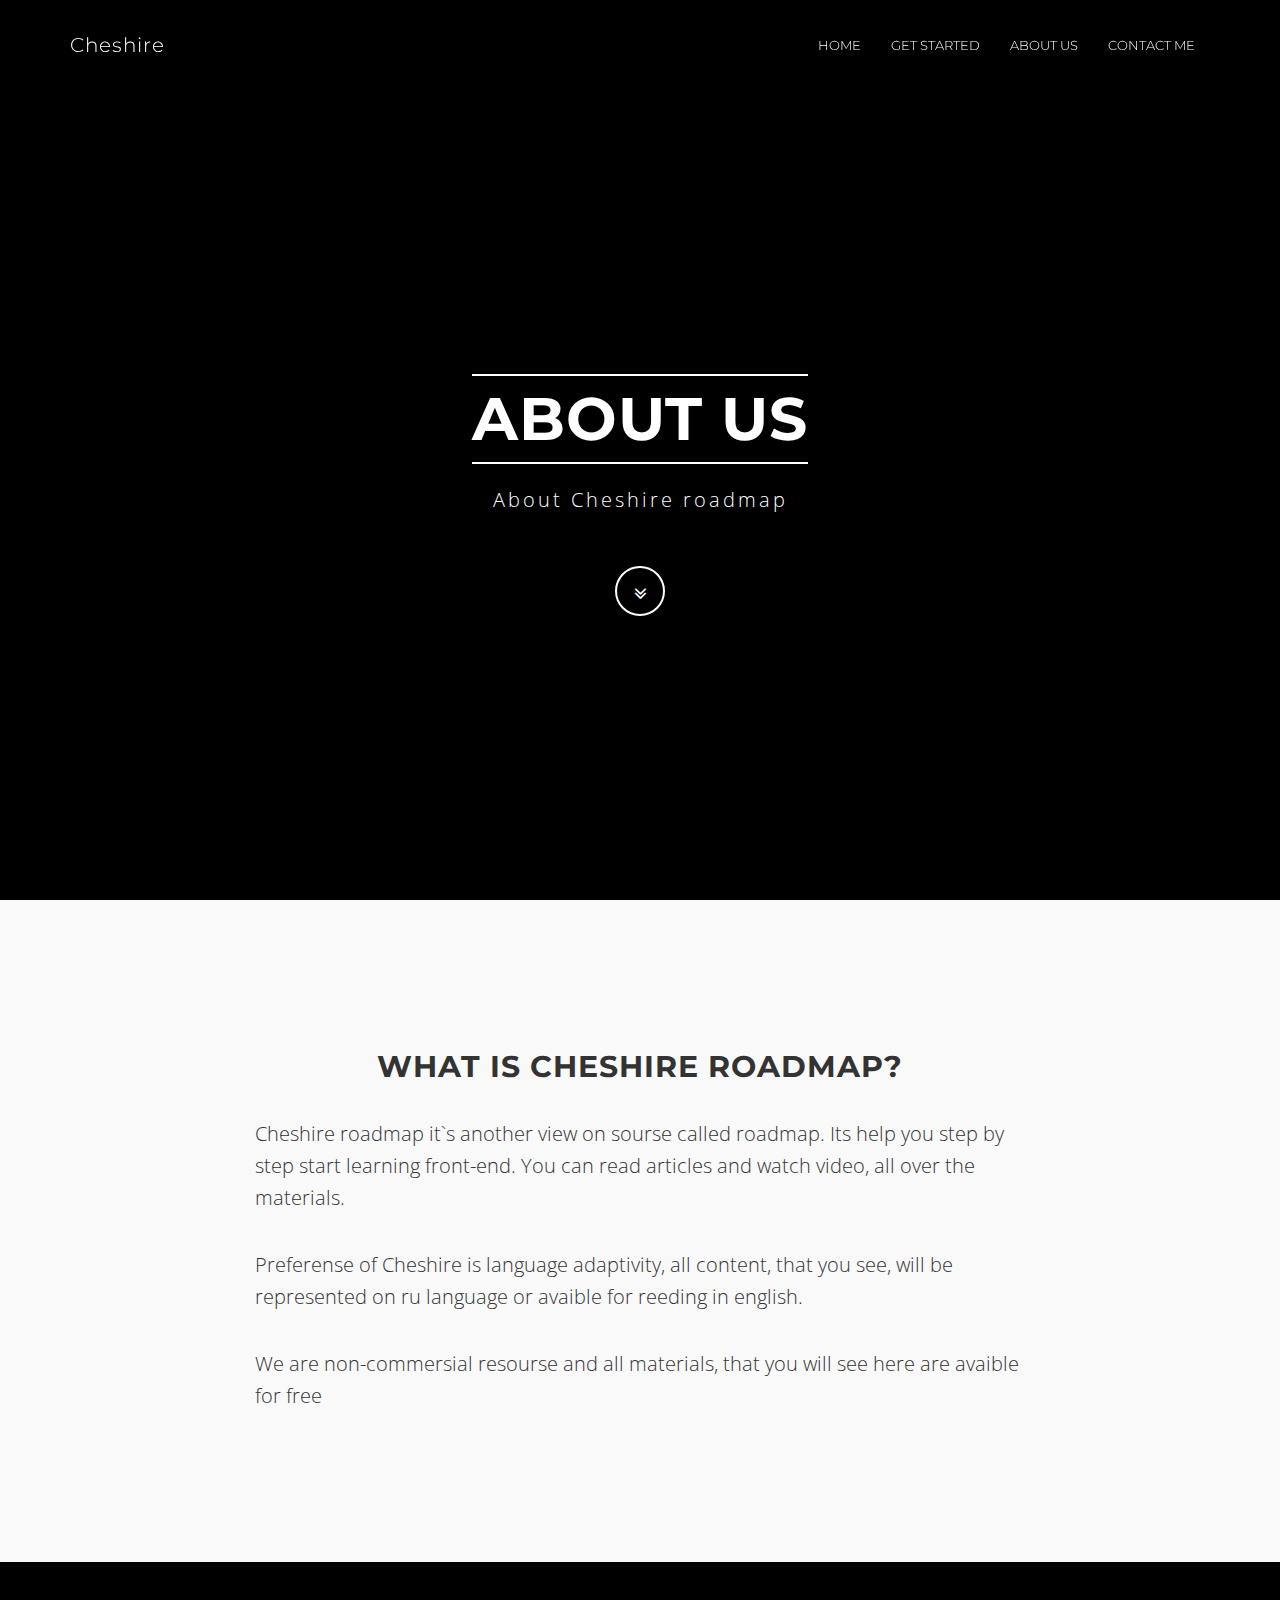
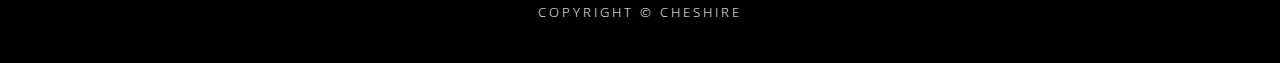
==== about.html @ 39a8b3e5 "first commit" ====
<!DOCTYPE html>
<html lang="en">
<head>
<meta charset="utf-8">
<meta http-equiv="X-UA-Compatible" content="IE=edge">
<meta name="viewport" content="width=device-width, initial-scale=1">
<meta name="description" content="">
<meta name="author" content="">
<title>Cheshire</title>
<!-- Bootstrap Core CSS -->
<link href="css/bootstrap.min.css" rel="stylesheet">
<!-- Custom CSS -->
<link href="css/theme.css" rel="stylesheet">
<!-- Custom Fonts -->
<link href="font-awesome/css/font-awesome.min.css" rel="stylesheet" type="text/css">
<link href="http://fonts.googleapis.com/css?family=Open+Sans:300,400,700,400italic,700italic" rel="stylesheet" type="text/css">
<link href="http://fonts.googleapis.com/css?family=Montserrat:400,700" rel="stylesheet" type="text/css">
<!-- HTML5 Shim and Respond.js IE8 support of HTML5 elements and media queries -->
<!-- WARNING: Respond.js doesn't work if you view the page via file:// -->
<!--[if lt IE 9]>
        <script src="https://oss.maxcdn.com/libs/html5shiv/3.7.0/html5shiv.js"></script>
        <script src="https://oss.maxcdn.com/libs/respond.js/1.4.2/respond.min.js"></script>
    <![endif]-->
</head>
<body id="page-top" data-spy="scroll" data-target=".navbar-fixed-top">
<!-- Navigation -->
<nav class="navbar navbar-custom navbar-fixed-top" role="navigation">
<div class="container">
	<div class="navbar-header">
		<button type="button" class="navbar-toggle" data-toggle="collapse" data-target=".navbar-main-collapse">
		<i class="fa fa-bars"></i>
		</button>
		<a class="navbar-brand page-scroll" href="index.html">
		Cheshire </a>
	</div>
	<!-- Collect the nav links, forms, and other content for toggling -->
	<div class="collapse navbar-collapse navbar-right navbar-main-collapse">
		<ul class="nav navbar-nav">
			<li>
			<a href="index.html">Home</a>
			</li>
			<li>
			<a href="getstarted.html">Get Started</a>
			</li>
			<li>
			<a href="about.html">About us</a>
			</li>
			<li>
			<a href="contact.html">Contact me</a>
			</li>
		</ul>
	</div>
	<!-- /.navbar-collapse -->
</div>
<!-- /.container -->
</nav>
<!-- Intro Header -->
<header class="intro">
<div class="intro-body">
	<div class="container">
		<div class="row">
			<div class="col-md-8 col-md-offset-2">
				<h1 class="brand-heading">About us</h1>
				<p class="intro-text">
					About Cheshire roadmap
				</p>
				<a href="#page-sample" class="btn btn-circle page-scroll">
				<i class="fa fa-angle-double-down animated"></i>
				</a>
			</div>
		</div>
	</div>
</div>
</header>
<!-- Page Sample Section -->
<section id="page-sample">
<div class="container content-section text-left">
	<div class="row">
		<h2 class="text-center">What is Cheshire roadmap?</h2>
		<div class="col-lg-8 col-lg-offset-2">
			<p>
				Cheshire roadmap it`s another view on sourse called roadmap. Its help you step by step start learning front-end. You can read articles and watch video, all over the materials.
			</p>
			<p>
				Preferense of Cheshire is language adaptivity, all content, that you see, will be represented on ru language or avaible for reeding in english.
			</p>
			<p>
				We are non-commersial resourse and all materials, that you will see here are avaible for free
			</p>

		</div>
	</div>
</div>
</section>
<!-- Footer -->
<footer>
<div class="container text-center">
	<p class="credits">
		Copyright &copy; Cheshire<br/>
	</p>
</div>
</footer>
<!-- jQuery -->
<script src="js/jquery.js"></script>
<!-- Bootstrap Core JavaScript -->
<script src="js/bootstrap.min.js"></script>
<!-- Plugin JavaScript -->
<script src="js/jquery.easing.min.js"></script>
<!-- Custom Theme JavaScript -->
<script src="js/theme.js"></script>
</body>
</html>
---- css/theme.css ----
/* Aries v1.0 - by WowThemes.net */
body {
	width:100%;
	height:100%;
	font-family:Open Sans,"Helvetica Neue",Helvetica,Arial,sans-serif;
	color:#fff;
	background-color:#000;
	 font-weight:300;
}
html {
	width:100%;
	height:100%;
}
h1,h2,h3,h4,h5,h6 {
	margin:0 0 35px;
	text-transform:uppercase;
	font-family:Montserrat,"Helvetica Neue",Helvetica,Arial,sans-serif;
	font-weight:700;
	letter-spacing:1px;
}
p {
	margin:0 0 25px;
	font-size:18px;
	line-height:1.5;
}
@media(min-width:768px) {
	p {
		margin:0 0 35px;
		font-size:20px;
		line-height:1.6;
	}
}
a {
	color:inherit;
	-webkit-transition:all .2s ease-in-out;
	-moz-transition:all .2s ease-in-out;
	transition:all .2s ease-in-out;
}
a:hover,a:focus {
	text-decoration:none;
	color:inherit;
}
.light {
	font-weight:400;
}
.navbar-custom {
	margin-bottom:0;
	border-bottom:1px solid rgba(255,255,255,.3);
	text-transform:uppercase;
	font-family:Montserrat,"Helvetica Neue",Helvetica,Arial,sans-serif;
	background-color:#000;
}
.navbar-custom .navbar-brand {
	font-size:20px;
	text-transform:none;
	letter-spacing:1px;
}
.navbar-custom .navbar-brand:focus {
	outline:0;
}
.navbar-custom .navbar-brand .navbar-toggle {
	padding:4px 6px;
	font-size:16px;
	color:#fff;
}
.navbar-custom .navbar-brand .navbar-toggle:focus,.navbar-custom .navbar-brand .navbar-toggle:active {
	outline:0;
}
.navbar-custom a {
}
.navbar-custom .nav li a {
	-webkit-transition:background .3s ease-in-out;
	-moz-transition:background .3s ease-in-out;
	transition:background .3s ease-in-out;
}
.navbar-custom .nav li a:hover {
	outline:0;
	color:#1ba39c;
	background-color:transparent;
}
.navbar-custom .nav li a:focus,.navbar-custom .nav li a:active {
	outline:0;
	background-color:transparent;
}
.navbar-custom .nav li.active {
	outline:0;
}
.navbar-custom .nav li.active a {
	color:#1ba39c;
}
.navbar-custom .nav li.active a:hover {
	color:#1ba39c;
}
@media(min-width:768px) {
	.navbar-custom {
		padding:20px 0;
		border-bottom:0;
		font-size:13px;
		background:0 0;
		-webkit-transition:background .5s ease-in-out,padding .5s ease-in-out;
		-moz-transition:background .5s ease-in-out,padding .5s ease-in-out;
		transition:background .5s ease-in-out,padding .5s ease-in-out;
	}
		 .navbar-custom.top-nav-collapse {
		 padding:0;
		border-bottom:1px solid rgba(255,255,255,.3);
		color:#333;
			background:#fff;
	}
	.navbar-custom.top-nav-collapse a {
		color:#333;
		display:inline-block;
	}
}
.intro {
	display:table;
	width:100%;
	height:auto;
	padding:100px 0 100px 0;
	text-align:center;
	color:#fff;
	background-image:radial-gradient(circle at 50% 50%,rgba(0,0,0,0.46),rgba(0,0,0,0.88)),url('https://w0.peakpx.com/wallpaper/696/217/HD-wallpaper-cheshire-cat-art-luminos-black-cat-tree-fantasy-purple-cheshire-apofiss-pisica.jpg');
	-webkit-background-size:cover;
	-moz-background-size:cover;
	background-size:cover;
	-o-background-size:cover;
}
.intro .intro-body {
	display:table-cell;
	vertical-align:middle;
}
.intro .intro-body .brand-heading {
	font-size:40px;
}
.intro .intro-body .intro-text {
	font-size:18px;
}
@media(min-width:768px) {
	.intro {
		height:100%;
		padding:0;
	}
	.intro .intro-body .brand-heading {
		font-size:60px;
		margin-top:90px;
		margin-bottom:20px;
		border-top:2px solid #fff;
		border-bottom:2px solid #fff;
		display:inline-block;
		padding:10px 0;
	}
	.intro .intro-body .intro-text {
		font-size:20px;
			font-weight:300;
			letter-spacing:3px;
	}
}
.btn-circle {
	width:50px;
	height:50px;
	margin-top:15px;
	line-height:40px;
	text-align:center;
	border:2px solid #fff;
	border-radius:100%!important;
	font-size:20px;
	color:#fff;
	background:0 0;
	-webkit-transition:background .3s ease-in-out;
	-moz-transition:background .3s ease-in-out;
	transition:background .3s ease-in-out;
}
.btn-circle:hover,.btn-circle:focus {
	outline:0;
	color:#fff;
	background:rgba(255,255,255,.1);
}
.btn-circle i.animated {
	-webkit-transition-property:-webkit-transform;
	-webkit-transition-duration:1s;
	-moz-transition-property:-moz-transform;
	-moz-transition-duration:1s;
}
.btn-circle:hover i.animated {
	-webkit-animation-name:pulse;
	-moz-animation-name:pulse;
	-webkit-animation-duration:1.5s;
	-moz-animation-duration:1.5s;
	-webkit-animation-iteration-count:infinite;
	-moz-animation-iteration-count:infinite;
	-webkit-animation-timing-function:linear;
	-moz-animation-timing-function:linear;
}
@-webkit-keyframes pulse {
	0% {
		-webkit-transform:scale(1);
		transform:scale(1);
	}
	50% {
		-webkit-transform:scale(1.2);
		transform:scale(1.2);
	}
	100% {
		-webkit-transform:scale(1);
		transform:scale(1);
	}
}
@-moz-keyframes pulse {
	0% {
		-moz-transform:scale(1);
		transform:scale(1);
	}
	50% {
		-moz-transform:scale(1.2);
		transform:scale(1.2);
	}
	100% {
		-moz-transform:scale(1);
		transform:scale(1);
	}
}
.content-section {
	padding:40px 0;
	clear:both;
}
@media(min-width:767px) {
	.content-section {
		padding:150px 0;
			 clear:both;
	}
}
.btn {
	border-radius:0;
	text-transform:uppercase;
	font-family:Montserrat,"Helvetica Neue",Helvetica,Arial,sans-serif;
	font-weight:400;
	-webkit-transition:all .3s ease-in-out;
	-moz-transition:all .3s ease-in-out;
	transition:all .3s ease-in-out;
}
.btn-default {
	border:1px solid #42dca3;
	color:#42dca3;
	background-color:transparent;
}
.btn-default:hover,.btn-default:focus {
	border:1px solid #42dca3;
	outline:0;
	color:#000;
	background-color:#42dca3;
}
ul.banner-social-buttons {
	margin-top:0;
}
@media(max-width:1199px) {
	ul.banner-social-buttons {
		margin-top:15px;
	}
}
@media(max-width:767px) {
	ul.banner-social-buttons li {
		display:block;
		margin-bottom:20px;
		padding:0;
	}
	ul.banner-social-buttons li:last-child {
		margin-bottom:0;
	}
}
footer {
	padding:40px 0;
	z-index:1;
	position:relative;
	clear:both;
}
footer p {
	margin:0;
	font-size:15px;
}
footer p.credits {
	text-transform:uppercase;
	font-size:13px;
	letter-spacing:3px;
}
::-moz-selection {
	text-shadow:none;
	background:#fcfcfc;
	background:rgba(255,255,255,.2);
}
::selection {
	text-shadow:none;
	background:#fcfcfc;
	background:rgba(255,255,255,.2);
}
img::selection {
	background:0 0;
}
img::-moz-selection {
	background:0 0;
}
body {
	webkit-tap-highlight-color:rgba(255,255,255,.2);
}
.bgblue {
	background:#22292c;
}
.inlineblock {
	display:inline-block;
}
p:last-child {
	margin-bottom:0;
}
p.lead {
	line-height:1.9;
}
.btnghost {
	border:2px solid #333;
	background-color:transparent;
	padding:15px 20px;
	letter-spacing:3px;
	font-size:12px;
	text-transform:uppercase;
	font-weight:400;
	color:#333;
	margin-top:20px;
	display:inline-block;
}
.btnghost:hover {
	background-color:#333;
	color:#fff;
	border:2px solid #333;
}
.bgcover {
	background-size:cover;
	background-repeat:no-repeat;
	position:relative;
}
img {
	max-width:100%;
}
.gallery ul {
	padding:0;
	margin:0;
}
.gallery img {
	max-width:100%;
	height:auto;
	padding:0;
	margin:0;
}
.gallery ul li {
	margin:0;
	position:relative;
	list-style:none;
	float:left;
	padding:0;
}
.gallery ul li a {
	display:block;
	position:relative;
	width:100%;
	height:100%;
	margin:0;
	padding:0;
	line-height:0;
}
.gallery ul li a:before {
	position:absolute;
	width:32px;
	height:32px;
	top:40%;
	left:50%;
	margin:-14px 0 0 -16px;
	background: url(data:image/svg+xml;utf8,%3C%3Fxml%20version%3D%221.0%22%20encoding%3D%22utf-8%22%3F%3E%0A%3C%21--%20Generator%3A%20Adobe%20Illustrator%2017.1.0%2C%20SVG%20Export%20Plug-In%20.%20SVG%20Version%3A%206.00%20Build%200%29%20%20--%3E%0A%3C%21DOCTYPE%20svg%20PUBLIC%20%22-//W3C//DTD%20SVG%201.1//EN%22%20%22http%3A//www.w3.org/Graphics/SVG/1.1/DTD/svg11.dtd%22%3E%0A%3Csvg%20version%3D%221.1%22%0A%09%20id%3D%22svg2%22%20xmlns%3Adc%3D%22http%3A//purl.org/dc/elements/1.1/%22%20xmlns%3Acc%3D%22http%3A//creativecommons.org/ns%23%22%20xmlns%3Ardf%3D%22http%3A//www.w3.org/1999/02/22-rdf-syntax-ns%23%22%20xmlns%3Asvg%3D%22http%3A//www.w3.org/2000/svg%22%20xmlns%3Asodipodi%3D%22http%3A//sodipodi.sourceforge.net/DTD/sodipodi-0.dtd%22%20xmlns%3Ainkscape%3D%22http%3A//www.inkscape.org/namespaces/inkscape%22%20inkscape%3Aversion%3D%220.48.4%20r9939%22%20sodipodi%3Adocname%3D%22icon-fullscreen.svg%22%0A%09%20xmlns%3D%22http%3A//www.w3.org/2000/svg%22%20xmlns%3Axlink%3D%22http%3A//www.w3.org/1999/xlink%22%20x%3D%220px%22%20y%3D%220px%22%20viewBox%3D%220%200%20960%20560%22%0A%09%20enable-background%3D%22new%200%200%20960%20560%22%20xml%3Aspace%3D%22preserve%22%3E%0A%3Csodipodi%3Anamedview%20%20borderopacity%3D%221%22%20pagecolor%3D%22%23ffffff%22%20bordercolor%3D%22%23666666%22%20objecttolerance%3D%2210%22%20gridtolerance%3D%2210%22%20guidetolerance%3D%2210%22%20showgrid%3D%22false%22%20fit-margin-top%3D%220%22%20fit-margin-left%3D%220%22%20inkscape%3Azoom%3D%227.375%22%20inkscape%3Acx%3D%22-5.1525424%22%20inkscape%3Acy%3D%2216%22%20id%3D%22namedview11%22%20inkscape%3Awindow-x%3D%22-8%22%20inkscape%3Awindow-y%3D%22-8%22%20fit-margin-right%3D%220%22%20inkscape%3Apageopacity%3D%220%22%20fit-margin-bottom%3D%220%22%20inkscape%3Awindow-width%3D%221366%22%20inkscape%3Awindow-height%3D%22706%22%20inkscape%3Awindow-maximized%3D%221%22%20inkscape%3Apageshadow%3D%222%22%20inkscape%3Acurrent-layer%3D%22svg2%22%3E%0A%09%3C/sodipodi%3Anamedview%3E%0A%3Cg%3E%0A%09%3Crect%20x%3D%22220%22%20y%3D%22260%22%20fill%3D%22%23FFFFFF%22%20width%3D%22536%22%20height%3D%2224%22/%3E%0A%3C/g%3E%0A%3Cg%3E%0A%09%3Crect%20x%3D%22476%22%20y%3D%224%22%20fill%3D%22%23FFFFFF%22%20width%3D%2224%22%20height%3D%22556%22/%3E%0A%3C/g%3E%0A%3C/svg%3E%0A) no-repeat;
	content:"";
	opacity:0;
	z-index:1;
	-webkit-transition:all 0.3s linear;
	-moz-transition:all 0.3s linear;
	transition:all 0.3s linear;
}
.gallery ul li a:hover:before {
	top:50%;
	opacity:1;
}
.gallery ul li a:after {
	position:absolute;
	width:100%;
	top:0;
	bottom:0;
	background:rgba(0,0,0,0.3);
	content:"";
	opacity:0;
	-webkit-transition:all 0.3s linear;
	-moz-transition:all 0.3s linear;
	transition:all 0.3s linear;
}
.gallery ul li a:hover:after {
	opacity:1;
}
section:after {
	float:none;
	clear:both;
}
section {
	background-color:#f9f9f9;
	color:#333;
	overflow:hidden;
}
.done {
	display:none;
}
.error input,input.error,.error textarea,textarea.error {
	background-color:#ffffff;
	border-bottom:2px solid orangered !Important;
	-webkit-transition:border linear 0.2s,box-shadow linear 0.2s;
	-moz-transition:border linear 0.2s,box-shadow linear 0.2s;
	-o-transition:border linear 0.2s,box-shadow linear 0.2s;
	transition:border linear 0.2s,box-shadow linear 0.2s;	
}
#contactform input,#contactform textarea {
	border:0px;
	border-bottom:2px solid #333;
	width:100%;
	background-color:transparent;
	padding:20px 0px;
	text-transform:uppercase;
	letter-spacing:2px;
	margin-bottom:20px;
}
#contactform input#submit {
	width:auto;
	border:2px solid;
	padding:10px 20px;
	display:inline-block;
}
#contactform input#submit:hover {
	background-color:#333;
	color:#fff;
	border:2px solid #333;
}
#contactform input:focus,#contactform input:active,#contactform textarea:focus,#contactform textarea:active {
	border-top:0px;
	border-bottom:2px solid lightseagreen;
	outline:0;
	outline: none;
}
/*-- gallery --*/
/*.gallery {
    background: #008080;
}*/
.grid {
	position: relative;
	clear: both;
	margin: 0 auto;
	max-width: 1000px;
	list-style: none;
	text-align: center;
	background: rgba(0, 0, 0, 0.86);
}
/* Common style */
.grid {
	position: relative;
	overflow: hidden;
	margin: 10px 0;
	height: auto;
	text-align: center;
	cursor: pointer;
}
.grid img {
	position: relative;
	display: block;
	width: 100%;
	opacity: 0.8;
}

.grid .figcaption {
	padding: 2em;
	color:rgba(0, 0, 0, 0.5);
	text-transform: uppercase;
	font-size: 1.25em;
	-webkit-backface-visibility: hidden;
	backface-visibility: hidden;
}
.grid .figcaption,
.grid .figcaption > a {
	position: absolute;
	top: 0;
	left: 0;
	width: 100%;
	height: 100%;
}

/* Anchor will cover the whole item by default */
/* For some effects it will show as a button */
.grid  .figcaption > a {
	z-index: 1000;
	text-indent: 200%;
	white-space: nowrap;
	font-size: 0;
	opacity: 0;
}
.grid p {
	letter-spacing: 1px;
	font-size: 68.5%;
}
/*-----------------*/
/***** Apollo *****/
/*-----------------*/
.effect-apollo img {
	opacity: 0.95;
	-webkit-transition: opacity 0.35s, -webkit-transform 0.35s;
	transition: opacity 0.35s, transform 0.35s;
	-webkit-transform: scale3d(1.05,1.05,1);
	-moz-transform: scale3d(1.05,1.05,1);
	-o-transform: scale3d(1.05,1.05,1);
	-ms-transform: scale3d(1.05,1.05,1);
	transform: scale3d(1.05,1.05,1);
}
.effect-apollo .figcaption::before {
	position: absolute;
	top: 0;
	left: 0;
	width: 100%;
	height: 100%;
	background:rgba(0, 0, 0, 0.5);
	content: '';
	-webkit-transition: -webkit-transform 0.6s;
	transition: transform 0.6s;
	-webkit-transform: scale3d(1.9,1.4,1) rotate3d(0,0,1,45deg) translate3d(0,-100%,0);
	transform: scale3d(1.9,1.4,1) rotate3d(0,0,1,45deg) translate3d(0,-100%,0);
}
.effect-apollo p {
    position: absolute;
    right: 0;
    bottom: 0;
    color: #fff;
    margin: 3em;
    padding: 0 1em;
    max-width: 150px;
    border-right: 4px solid #fff;
    text-align: right;
    opacity: 0;
    -webkit-transition: opacity 0.35s;
    transition: opacity 0.35s;
}
.effect-apollo:hover img {
    -webkit-transform: scale3d(1,1,1);
	-moz-transform: scale3d(1,1,1);
	-o-transform: scale3d(1,1,1);
	-ms-transform: scale3d(1,1,1);
    transform: scale3d(1,1,1);
	opacity: 0.4;
}
.effect-apollo:hover .figcaption::before {
	-webkit-transform: scale3d(1.9,1.4,1) rotate3d(0,0,1,45deg) translate3d(0,100%,0);
	transform: scale3d(1.9,1.4,1) rotate3d(0,0,1,45deg) translate3d(0,100%,0);
}
.effect-apollo:hover p {
	opacity: 1;
	-webkit-transition-delay: 0.1s;
	transition-delay: 0.1s;
}
/*-- //gallery --*/

h3 {
	text-align: center;
}
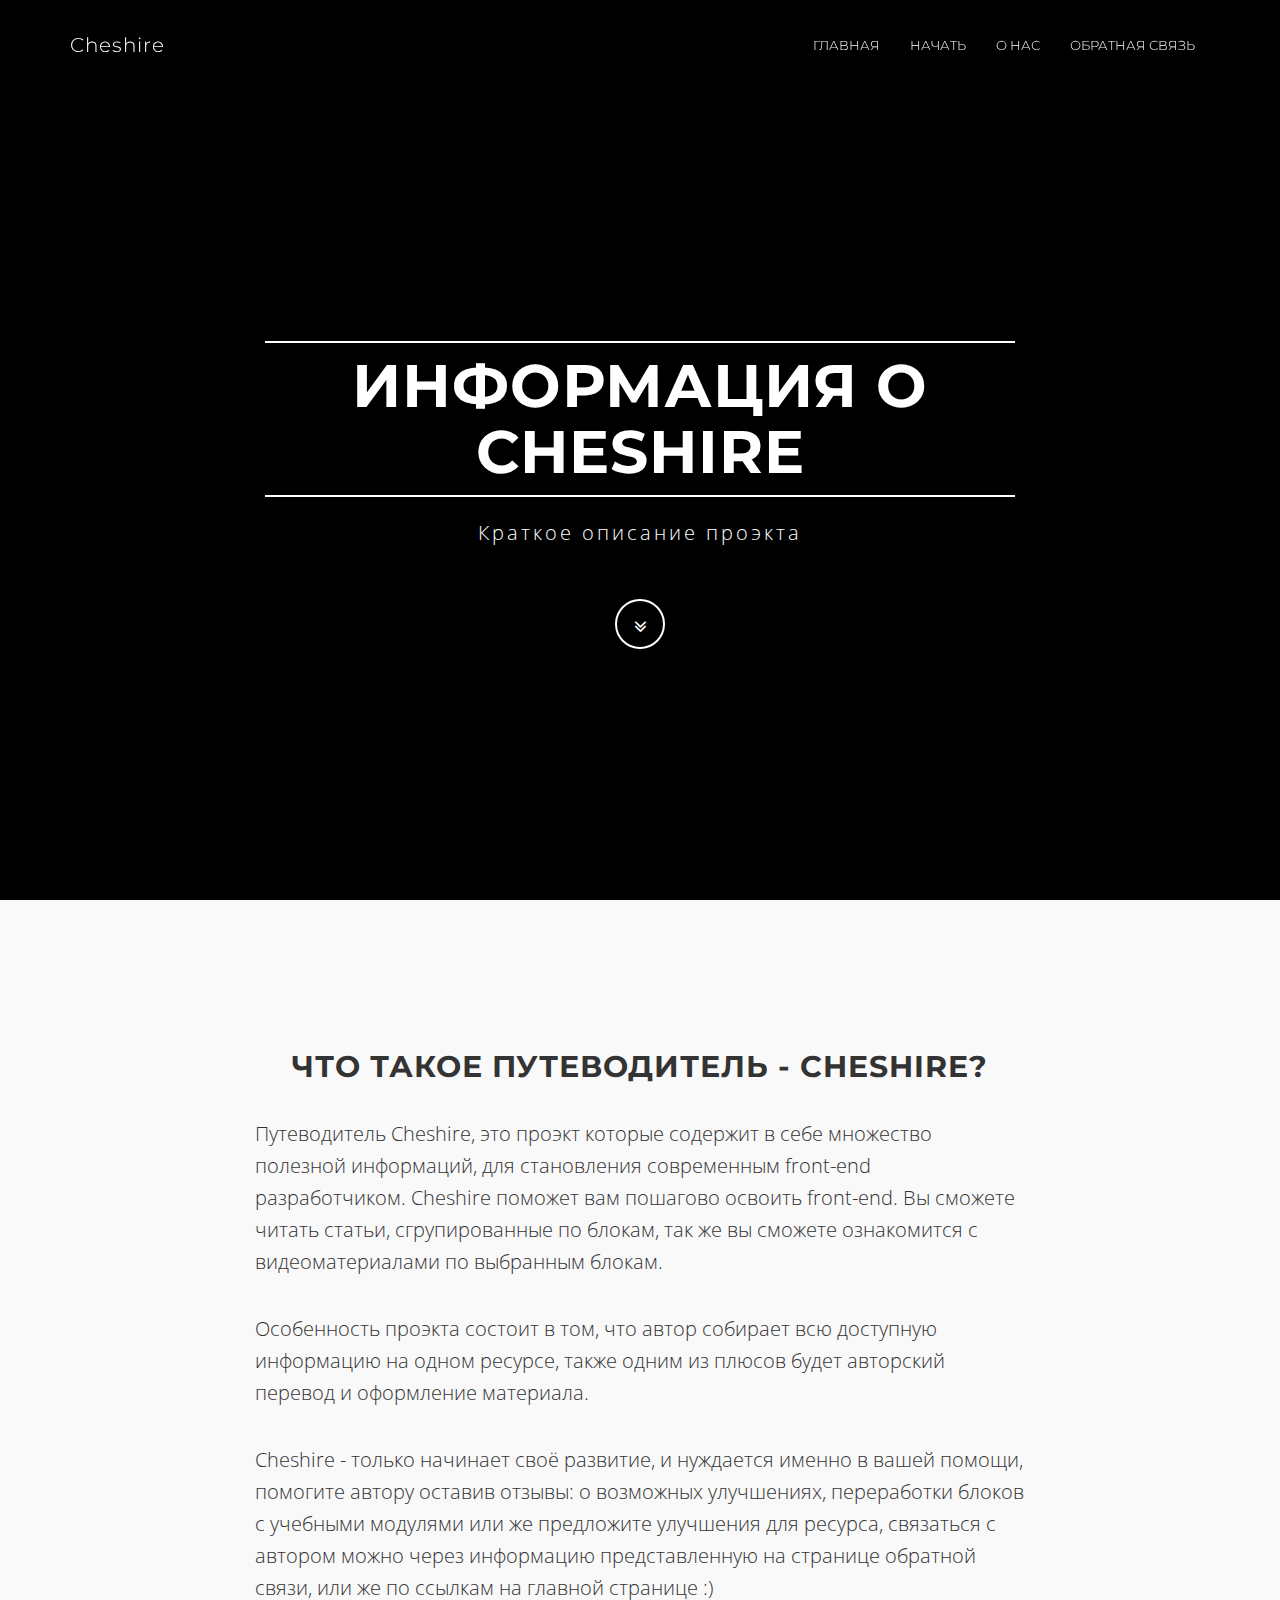
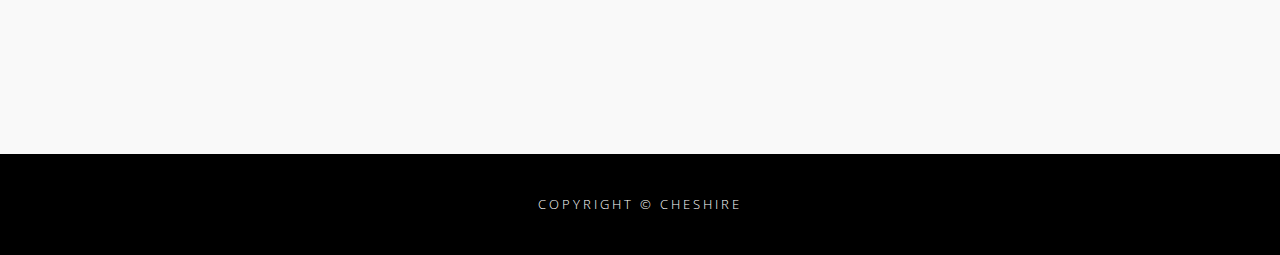
==== commit c59dd7bf: "Added chapter0.html, font-aw-min-css,chapter.css, aded some new js-skripts, produced some nedeed rew" ====
--- a/about.html
+++ b/about.html
@@ -37,16 +37,16 @@
 	<div class="collapse navbar-collapse navbar-right navbar-main-collapse">
 		<ul class="nav navbar-nav">
 			<li>
-			<a href="index.html">Home</a>
+			<a href="index.html">Главная</a>
 			</li>
 			<li>
-			<a href="getstarted.html">Get Started</a>
+			<a href="getstarted.html">Начать</a>
 			</li>
 			<li>
-			<a href="about.html">About us</a>
+			<a href="about.html">О нас</a>
 			</li>
 			<li>
-			<a href="contact.html">Contact me</a>
+			<a href="contact.html">Обратная связь</a>
 			</li>
 		</ul>
 	</div>
@@ -60,9 +60,9 @@
 	<div class="container">
 		<div class="row">
 			<div class="col-md-8 col-md-offset-2">
-				<h1 class="brand-heading">About us</h1>
+				<h1 class="brand-heading">Информация о Cheshire</h1>
 				<p class="intro-text">
-					About Cheshire roadmap
+					Краткое описание проэкта
 				</p>
 				<a href="#page-sample" class="btn btn-circle page-scroll">
 				<i class="fa fa-angle-double-down animated"></i>
@@ -76,16 +76,16 @@
 <section id="page-sample">
 <div class="container content-section text-left">
 	<div class="row">
-		<h2 class="text-center">What is Cheshire roadmap?</h2>
+		<h2 class="text-center">Что такое путеводитель - Cheshire?</h2>
 		<div class="col-lg-8 col-lg-offset-2">
 			<p>
-				Cheshire roadmap it`s another view on sourse called roadmap. Its help you step by step start learning front-end. You can read articles and watch video, all over the materials.
+				Путеводитель Сheshire, это проэкт которые содержит в себе множество полезной информаций, для становления современным front-end разработчиком. Сheshire поможет вам пошагово освоить front-end. Вы сможете читать статьи, сгрупированные по блокам, так же вы сможете ознакомится с видеоматериалами по выбранным блокам.
 			</p>
 			<p>
-				Preferense of Cheshire is language adaptivity, all content, that you see, will be represented on ru language or avaible for reeding in english.
+				Особенность проэкта состоит в том, что автор собирает всю доступную информацию на одном ресурсе, также одним из плюсов будет авторский перевод и оформление материала.
 			</p>
 			<p>
-				We are non-commersial resourse and all materials, that you will see here are avaible for free
+				Cheshire - только начинает своё развитие, и нуждается именно в вашей помощи, помогите автору оставив отзывы: о возможных улучшениях, переработки блоков с учебными модулями или же предложите улучшения для ресурса, связаться с автором можно через информацию представленную на странице обратной связи, или же по ссылкам на главной странице :)
 			</p>
 
 		</div>
--- a/css/theme.css
+++ b/css/theme.css
@@ -565,4 +565,4 @@
 
 h3 {
 	text-align: center;
-}+}
